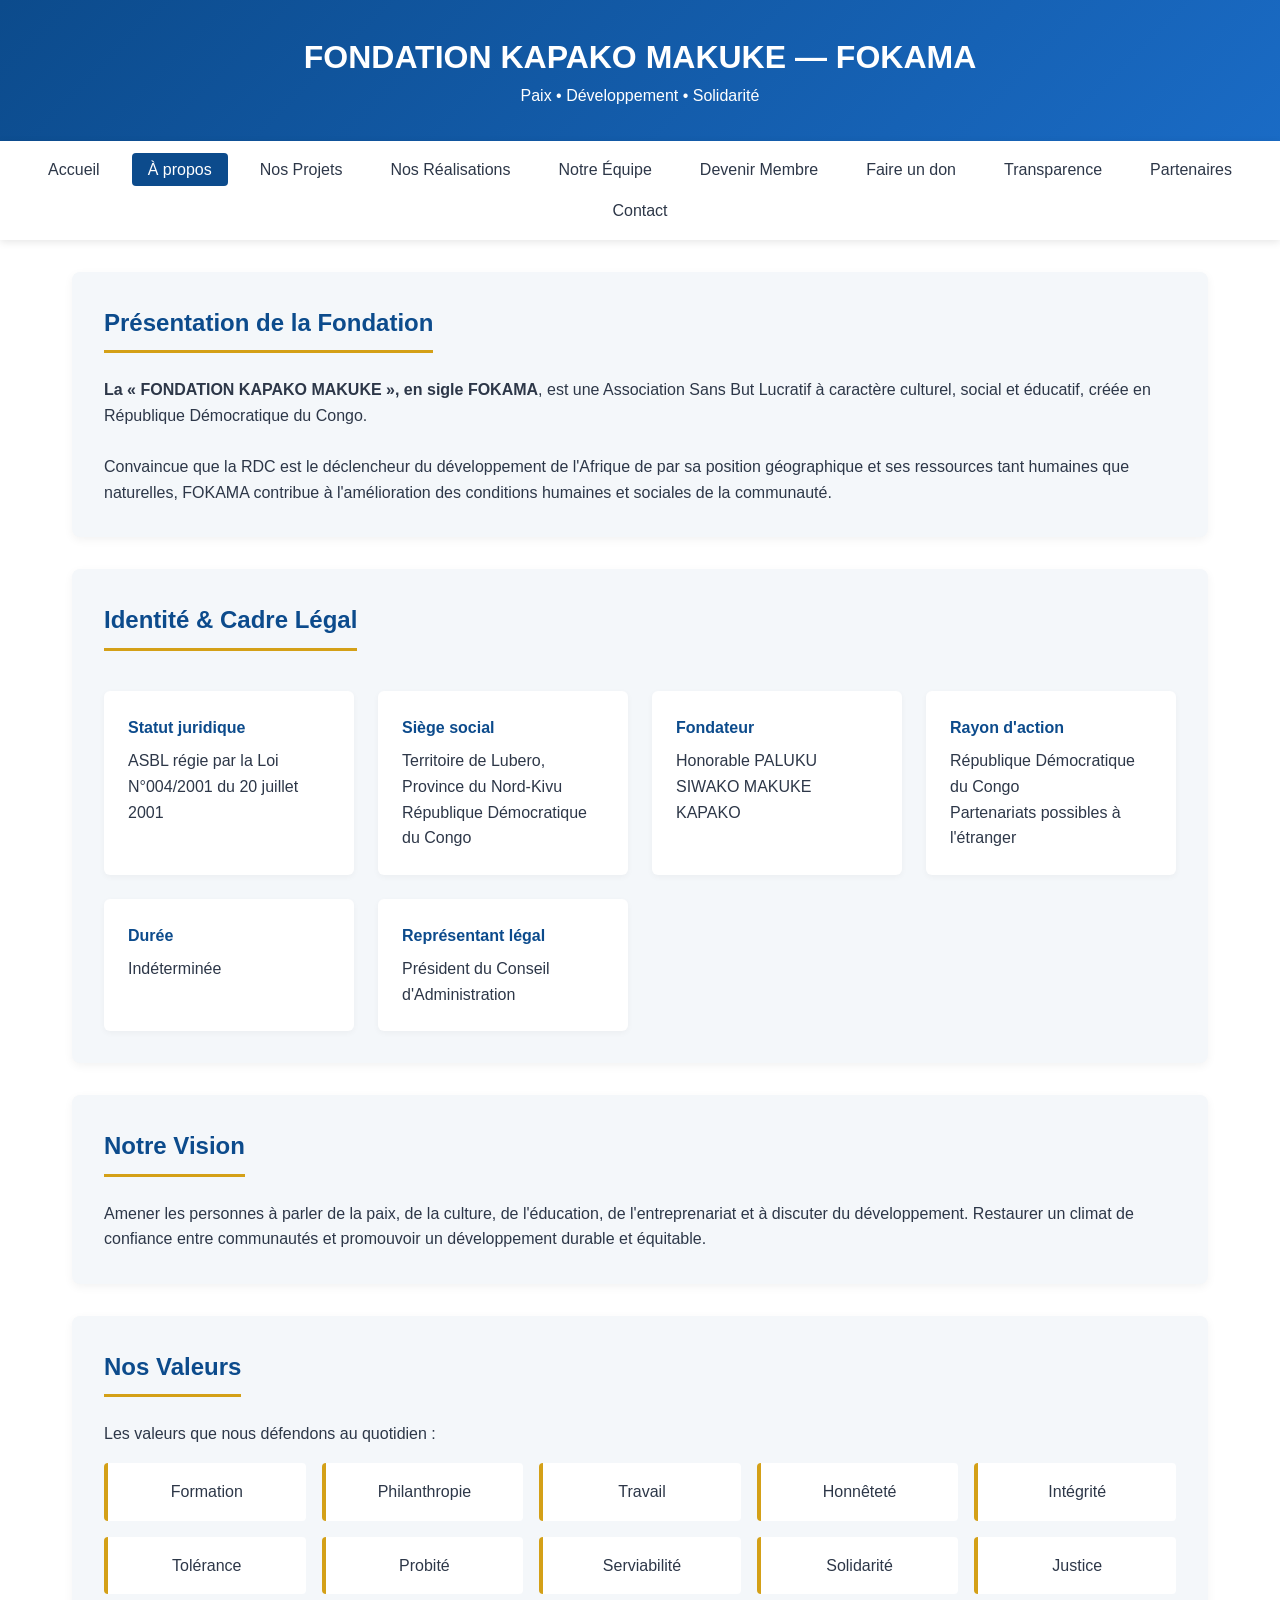
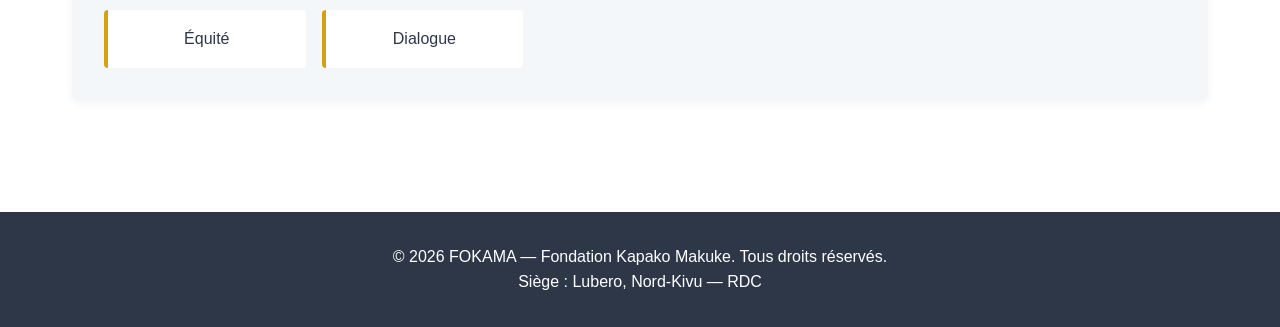
==== a-propos.html @ 7d814e14 "a-propos.html" ====
<!DOCTYPE html>
<html lang="fr">
<head>
    <meta charset="UTF-8">
    <meta name="viewport" content="width=device-width, initial-scale=1.0">
    <title>À propos - FOKAMA | Fondation Kapako Makuke</title>
    <style>
        *{margin:0;padding:0;box-sizing:border-box;font-family:'Segoe UI',Tahoma,Geneva,Verdana,sans-serif;}
        :root{--bleu:#0c4b8c;--or:#d4a017;--claire:#f4f7fa;--sombre:#2d3748;}
        body{line-height:1.6;color:var(--sombre);background:#fff;}
        header{background:linear-gradient(135deg,var(--bleu) 0%,#1a6bc5 100%);color:white;padding:2rem 0;text-align:center;}
        nav{background:white;box-shadow:0 2px 8px rgba(0,0,0,0.1);position:sticky;top:0;z-index:99;}
        nav ul{list-style:none;display:flex;flex-wrap:wrap;justify-content:center;gap:1rem;padding:1rem;}
        nav a{text-decoration:none;color:var(--sombre);font-weight:500;padding:0.5rem 1rem;border-radius:4px;transition:0.3s;}
        nav a:hover,nav a.active{background:var(--bleu);color:white;}
        .container{max-width:1200px;margin:0 auto;padding:2rem;}
        h2{color:var(--bleu);margin-bottom:1.5rem;border-bottom:3px solid var(--or);padding-bottom:0.5rem;display:inline-block;}
        .card{background:var(--claire);border-radius:8px;padding:2rem;margin-bottom:2rem;box-shadow:0 3px 10px rgba(0,0,0,0.05);}
        .valeurs{display:grid;grid-template-columns:repeat(auto-fit,minmax(180px,1fr));gap:1rem;margin-top:1rem;}
        .valeur-item{background:white;padding:1rem;border-left:4px solid var(--or);border-radius:4px;text-align:center;font-weight:500;}
        .info-grid{display:grid;grid-template-columns:repeat(auto-fit,minmax(250px,1fr));gap:1.5rem;margin-top:1rem;}
        .info-item{background:white;padding:1.5rem;border-radius:6px;box-shadow:0 2px 6px rgba(0,0,0,0.04);}
        .info-item h4{color:var(--bleu);margin-bottom:0.5rem;}
        footer{background:var(--sombre);color:white;text-align:center;padding:2rem;margin-top:3rem;}
    </style>
</head>
<body>
    <header>
        <h1>FONDATION KAPAKO MAKUKE — FOKAMA</h1>
        <p>Paix • Développement • Solidarité</p>
    </header>

    <nav>
        <ul>
            <li><a href="index.html">Accueil</a></li>
            <li><a href="a-propos.html" class="active">À propos</a></li>
            <li><a href="nos-projets.html">Nos Projets</a></li>
            <li><a href="realisations.html">Nos Réalisations</a></li>
            <li><a href="equipe.html">Notre Équipe</a></li>
            <li><a href="devenir-membre.html">Devenir Membre</a></li>
            <li><a href="faire-un-don.html">Faire un don</a></li>
            <li><a href="transparence.html">Transparence</a></li>
            <li><a href="partenaires.html">Partenaires</a></li>
            <li><a href="contact.html">Contact</a></li>
        </ul>
    </nav>

    <div class="container">
        <section class="card">
            <h2>Présentation de la Fondation</h2>
            <p><strong>La « FONDATION KAPAKO MAKUKE », en sigle FOKAMA</strong>, est une Association Sans But Lucratif à caractère culturel, social et éducatif, créée en République Démocratique du Congo.</p>
            <br>
            <p>Convaincue que la RDC est le déclencheur du développement de l'Afrique de par sa position géographique et ses ressources tant humaines que naturelles, FOKAMA contribue à l'amélioration des conditions humaines et sociales de la communauté.</p>
        </section>

        <section class="card">
            <h2>Identité & Cadre Légal</h2>
            <div class="info-grid">
                <div class="info-item">
                    <h4>Statut juridique</h4>
                    <p>ASBL régie par la Loi N°004/2001 du 20 juillet 2001</p>
                </div>
                <div class="info-item">
                    <h4>Siège social</h4>
                    <p>Territoire de Lubero, Province du Nord-Kivu<br>République Démocratique du Congo</p>
                </div>
                <div class="info-item">
                    <h4>Fondateur</h4>
                    <p>Honorable PALUKU SIWAKO MAKUKE KAPAKO</p>
                </div>
                <div class="info-item">
                    <h4>Rayon d'action</h4>
                    <p>République Démocratique du Congo<br>Partenariats possibles à l'étranger</p>
                </div>
                <div class="info-item">
                    <h4>Durée</h4>
                    <p>Indéterminée</p>
                </div>
                <div class="info-item">
                    <h4>Représentant légal</h4>
                    <p>Président du Conseil d'Administration</p>
                </div>
            </div>
        </section>

        <section class="card">
            <h2>Notre Vision</h2>
            <p>Amener les personnes à parler de la paix, de la culture, de l'éducation, de l'entreprenariat et à discuter du développement. Restaurer un climat de confiance entre communautés et promouvoir un développement durable et équitable.</p>
        </section>

        <section class="card">
            <h2>Nos Valeurs</h2>
            <p>Les valeurs que nous défendons au quotidien :</p>
            <div class="valeurs">
                <div class="valeur-item">Formation</div>
                <div class="valeur-item">Philanthropie</div>
                <div class="valeur-item">Travail</div>
                <div class="valeur-item">Honnêteté</div>
                <div class="valeur-item">Intégrité</div>
                <div class="valeur-item">Tolérance</div>
                <div class="valeur-item">Probité</div>
                <div class="valeur-item">Serviabilité</div>
                <div class="valeur-item">Solidarité</div>
                <div class="valeur-item">Justice</div>
                <div class="valeur-item">Équité</div>
                <div class="valeur-item">Dialogue</div>
            </div>
        </section>
    </div>

    <footer>
        <p>&copy; 2026 FOKAMA — Fondation Kapako Makuke. Tous droits réservés.</p>
        <p>Siège : Lubero, Nord-Kivu — RDC</p>
    </footer>
</body>
</html>
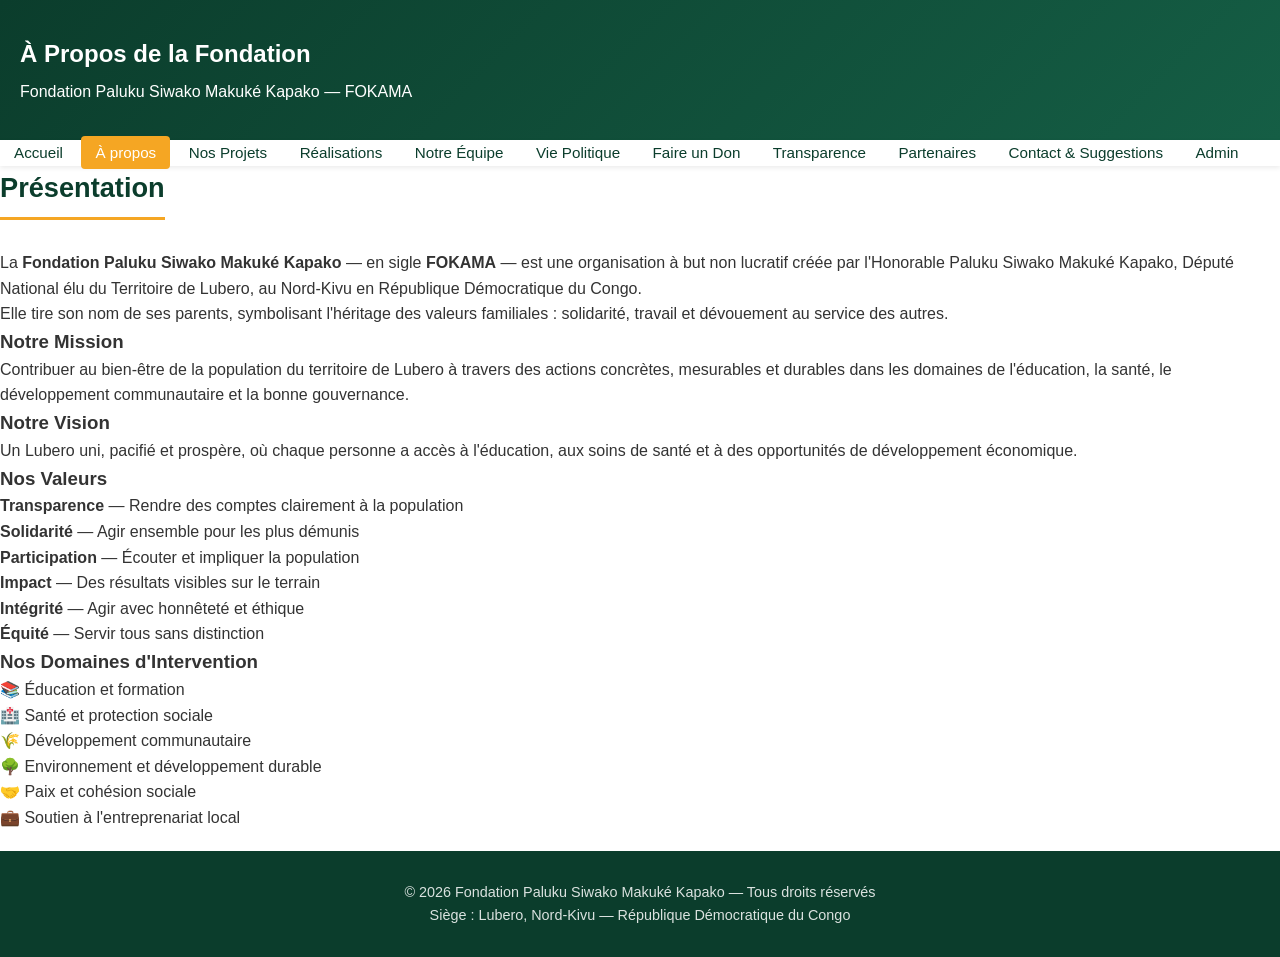
==== commit 816c6144: "a-propos.html" ====
--- a/a-propos.html
+++ b/a-propos.html
@@ -3,114 +3,68 @@
 <head>
     <meta charset="UTF-8">
     <meta name="viewport" content="width=device-width, initial-scale=1.0">
-    <title>À propos - FOKAMA | Fondation Kapako Makuke</title>
-    <style>
-        *{margin:0;padding:0;box-sizing:border-box;font-family:'Segoe UI',Tahoma,Geneva,Verdana,sans-serif;}
-        :root{--bleu:#0c4b8c;--or:#d4a017;--claire:#f4f7fa;--sombre:#2d3748;}
-        body{line-height:1.6;color:var(--sombre);background:#fff;}
-        header{background:linear-gradient(135deg,var(--bleu) 0%,#1a6bc5 100%);color:white;padding:2rem 0;text-align:center;}
-        nav{background:white;box-shadow:0 2px 8px rgba(0,0,0,0.1);position:sticky;top:0;z-index:99;}
-        nav ul{list-style:none;display:flex;flex-wrap:wrap;justify-content:center;gap:1rem;padding:1rem;}
-        nav a{text-decoration:none;color:var(--sombre);font-weight:500;padding:0.5rem 1rem;border-radius:4px;transition:0.3s;}
-        nav a:hover,nav a.active{background:var(--bleu);color:white;}
-        .container{max-width:1200px;margin:0 auto;padding:2rem;}
-        h2{color:var(--bleu);margin-bottom:1.5rem;border-bottom:3px solid var(--or);padding-bottom:0.5rem;display:inline-block;}
-        .card{background:var(--claire);border-radius:8px;padding:2rem;margin-bottom:2rem;box-shadow:0 3px 10px rgba(0,0,0,0.05);}
-        .valeurs{display:grid;grid-template-columns:repeat(auto-fit,minmax(180px,1fr));gap:1rem;margin-top:1rem;}
-        .valeur-item{background:white;padding:1rem;border-left:4px solid var(--or);border-radius:4px;text-align:center;font-weight:500;}
-        .info-grid{display:grid;grid-template-columns:repeat(auto-fit,minmax(250px,1fr));gap:1.5rem;margin-top:1rem;}
-        .info-item{background:white;padding:1.5rem;border-radius:6px;box-shadow:0 2px 6px rgba(0,0,0,0.04);}
-        .info-item h4{color:var(--bleu);margin-bottom:0.5rem;}
-        footer{background:var(--sombre);color:white;text-align:center;padding:2rem;margin-top:3rem;}
-    </style>
+    <title>À Propos — Fondation Paluku</title>
+    <link rel="stylesheet" href="style.css">
 </head>
 <body>
+
     <header>
-        <h1>FONDATION KAPAKO MAKUKE — FOKAMA</h1>
-        <p>Paix • Développement • Solidarité</p>
+        <h1>À Propos de la Fondation</h1>
+        <p>Fondation Paluku Siwako Makuké Kapako — FOKAMA</p>
     </header>
 
     <nav>
-        <ul>
-            <li><a href="index.html">Accueil</a></li>
-            <li><a href="a-propos.html" class="active">À propos</a></li>
-            <li><a href="nos-projets.html">Nos Projets</a></li>
-            <li><a href="realisations.html">Nos Réalisations</a></li>
-            <li><a href="equipe.html">Notre Équipe</a></li>
-            <li><a href="devenir-membre.html">Devenir Membre</a></li>
-            <li><a href="faire-un-don.html">Faire un don</a></li>
-            <li><a href="transparence.html">Transparence</a></li>
-            <li><a href="partenaires.html">Partenaires</a></li>
-            <li><a href="contact.html">Contact</a></li>
-        </ul>
+        <a href="index.html">Accueil</a>
+        <a href="a-propos.html" class="actif">À propos</a>
+        <a href="projets.html">Nos Projets</a>
+        <a href="realisations.html">Réalisations</a>
+        <a href="equipe.html">Notre Équipe</a>
+        <a href="politique.html">Vie Politique</a>
+        <a href="don.html">Faire un Don</a>
+        <a href="transparence.html">Transparence</a>
+        <a href="partenaires.html">Partenaires</a>
+        <a href="contact.html">Contact & Suggestions</a>
+        <a href="admin.html">Admin</a>
     </nav>
 
-    <div class="container">
-        <section class="card">
-            <h2>Présentation de la Fondation</h2>
-            <p><strong>La « FONDATION KAPAKO MAKUKE », en sigle FOKAMA</strong>, est une Association Sans But Lucratif à caractère culturel, social et éducatif, créée en République Démocratique du Congo.</p>
-            <br>
-            <p>Convaincue que la RDC est le déclencheur du développement de l'Afrique de par sa position géographique et ses ressources tant humaines que naturelles, FOKAMA contribue à l'amélioration des conditions humaines et sociales de la communauté.</p>
+    <main>
+        <section>
+            <h2>Présentation</h2>
+            <p>La <strong>Fondation Paluku Siwako Makuké Kapako</strong> — en sigle <strong>FOKAMA</strong> — est une organisation à but non lucratif créée par l'Honorable Paluku Siwako Makuké Kapako, Député National élu du Territoire de Lubero, au Nord-Kivu en République Démocratique du Congo.</p>
+            
+            <p>Elle tire son nom de ses parents, symbolisant l'héritage des valeurs familiales : solidarité, travail et dévouement au service des autres.</p>
+
+            <h3>Notre Mission</h3>
+            <p>Contribuer au bien-être de la population du territoire de Lubero à travers des actions concrètes, mesurables et durables dans les domaines de l'éducation, la santé, le développement communautaire et la bonne gouvernance.</p>
+
+            <h3>Notre Vision</h3>
+            <p>Un Lubero uni, pacifié et prospère, où chaque personne a accès à l'éducation, aux soins de santé et à des opportunités de développement économique.</p>
+
+            <h3>Nos Valeurs</h3>
+            <ul>
+                <li><strong>Transparence</strong> — Rendre des comptes clairement à la population</li>
+                <li><strong>Solidarité</strong> — Agir ensemble pour les plus démunis</li>
+                <li><strong>Participation</strong> — Écouter et impliquer la population</li>
+                <li><strong>Impact</strong> — Des résultats visibles sur le terrain</li>
+                <li><strong>Intégrité</strong> — Agir avec honnêteté et éthique</li>
+                <li><strong>Équité</strong> — Servir tous sans distinction</li>
+            </ul>
+
+            <h3>Nos Domaines d'Intervention</h3>
+            <ul>
+                <li>📚 Éducation et formation</li>
+                <li>🏥 Santé et protection sociale</li>
+                <li>🌾 Développement communautaire</li>
+                <li>🌳 Environnement et développement durable</li>
+                <li>🤝 Paix et cohésion sociale</li>
+                <li>💼 Soutien à l'entreprenariat local</li>
+            </ul>
         </section>
-
-        <section class="card">
-            <h2>Identité & Cadre Légal</h2>
-            <div class="info-grid">
-                <div class="info-item">
-                    <h4>Statut juridique</h4>
-                    <p>ASBL régie par la Loi N°004/2001 du 20 juillet 2001</p>
-                </div>
-                <div class="info-item">
-                    <h4>Siège social</h4>
-                    <p>Territoire de Lubero, Province du Nord-Kivu<br>République Démocratique du Congo</p>
-                </div>
-                <div class="info-item">
-                    <h4>Fondateur</h4>
-                    <p>Honorable PALUKU SIWAKO MAKUKE KAPAKO</p>
-                </div>
-                <div class="info-item">
-                    <h4>Rayon d'action</h4>
-                    <p>République Démocratique du Congo<br>Partenariats possibles à l'étranger</p>
-                </div>
-                <div class="info-item">
-                    <h4>Durée</h4>
-                    <p>Indéterminée</p>
-                </div>
-                <div class="info-item">
-                    <h4>Représentant légal</h4>
-                    <p>Président du Conseil d'Administration</p>
-                </div>
-            </div>
-        </section>
-
-        <section class="card">
-            <h2>Notre Vision</h2>
-            <p>Amener les personnes à parler de la paix, de la culture, de l'éducation, de l'entreprenariat et à discuter du développement. Restaurer un climat de confiance entre communautés et promouvoir un développement durable et équitable.</p>
-        </section>
-
-        <section class="card">
-            <h2>Nos Valeurs</h2>
-            <p>Les valeurs que nous défendons au quotidien :</p>
-            <div class="valeurs">
-                <div class="valeur-item">Formation</div>
-                <div class="valeur-item">Philanthropie</div>
-                <div class="valeur-item">Travail</div>
-                <div class="valeur-item">Honnêteté</div>
-                <div class="valeur-item">Intégrité</div>
-                <div class="valeur-item">Tolérance</div>
-                <div class="valeur-item">Probité</div>
-                <div class="valeur-item">Serviabilité</div>
-                <div class="valeur-item">Solidarité</div>
-                <div class="valeur-item">Justice</div>
-                <div class="valeur-item">Équité</div>
-                <div class="valeur-item">Dialogue</div>
-            </div>
-        </section>
-    </div>
+    </main>
 
     <footer>
-        <p>&copy; 2026 FOKAMA — Fondation Kapako Makuke. Tous droits réservés.</p>
-        <p>Siège : Lubero, Nord-Kivu — RDC</p>
+        <p>&copy; 2026 Fondation Paluku Siwako Makuké Kapako — Tous droits réservés</p>
+        <p>Siège : Lubero, Nord-Kivu — République Démocratique du Congo</p>
     </footer>
 </body>
 </html>
--- a/style.css
+++ b/style.css
@@ -0,0 +1,598 @@
+/* === COULEURS & BASE === */
+:root {
+  --vert-fonce: #0b3d2c;
+  --or: #f5a623;
+  --blanc: #ffffff;
+  --gris-clair: #f4f6f9;
+  --texte: #333333;
+  --gris: #777777;
+  --rouge: #c0392b;
+}
+
+* {
+  margin: 0;
+  padding: 0;
+  box-sizing: border-box;
+  font-family: 'Segoe UI', Arial, sans-serif;
+}
+
+body {
+  color: var(--texte);
+  line-height: 1.6;
+}
+
+.container {
+  max-width: 1100px;
+  margin: 0 auto;
+  padding: 0 20px;
+}
+
+.section {
+  padding: 50px 20px;
+}
+
+.bg-claire {
+  background-color: var(--gris-clair);
+}
+
+/* === TITRES === */
+h2 {
+  color: var(--vert-fonce);
+  margin-bottom: 30px;
+  font-size: 1.7rem;
+  border-bottom: 3px solid var(--or);
+  display: inline-block;
+  padding-bottom: 8px;
+}
+
+.titre-centre {
+  text-align: center;
+}
+
+.sous-titre-centre {
+  text-align: center;
+  color: var(--vert-fonce);
+  margin: 30px 0 15px;
+  font-size: 1.3rem;
+}
+
+.intro {
+  text-align: center;
+  font-size: 1.1rem;
+  max-width: 750px;
+  margin: 0 auto 40px;
+}
+
+.texte-centre {
+  text-align: center;
+}
+
+.note {
+  font-size: 0.9rem;
+  color: var(--gris);
+  margin-top: 10px;
+}
+
+/* === EN-TÊTE === */
+header {
+  background: linear-gradient(135deg, var(--vert-fonce) 0%, #155e45 100%);
+  color: white;
+  padding: 35px 20px;
+}
+
+.entete-contenu {
+  display: flex;
+  align-items: center;
+  justify-content: space-between;
+  gap: 25px;
+  flex-wrap: wrap;
+}
+
+.bloc-logo, .bloc-photo {
+  flex: 0 0 130px;
+  text-align: center;
+}
+
+.bloc-texte {
+  flex: 1;
+  text-align: center;
+  min-width: 280px;
+}
+
+.logo-entete {
+  width: 110px;
+  height: auto;
+  border-radius: 50%;
+  border: 3px solid rgba(255,255,255,0.25);
+}
+
+.photo-entete {
+  width: 110px;
+  height: 140px;
+  object-fit: cover;
+  border-radius: 6px;
+  border: 3px solid rgba(255,255,255,0.25);
+}
+
+header h1 {
+  font-size: 1.5rem;
+  margin-bottom: 6px;
+}
+
+.sous-titre-entete {
+  font-size: 1rem;
+  opacity: 0.9;
+  margin-bottom: 8px;
+}
+
+.slogan {
+  font-style: italic;
+  color: #f5d69c;
+  font-size: 0.95rem;
+}
+
+/* === NAVIGATION === */
+nav {
+  background: white;
+  box-shadow: 0 2px 5px rgba(0,0,0,0.08);
+  position: sticky;
+  top: 0;
+  z-index: 100;
+}
+
+nav .container {
+  display: flex;
+  flex-wrap: wrap;
+  justify-content: center;
+  gap: 5px;
+  padding: 12px 20px;
+}
+
+nav a {
+  color: var(--vert-fonce);
+  text-decoration: none;
+  padding: 8px 14px;
+  border-radius: 4px;
+  font-weight: 500;
+  transition: background 0.3s;
+  font-size: 0.95rem;
+}
+
+nav a:hover, nav a.actif {
+  background: var(--or);
+  color: white;
+}
+
+/* === CHIFFRES === */
+.grille-chiffres {
+  display: grid;
+  grid-template-columns: repeat(4, 1fr);
+  gap: 20px;
+  max-width: 800px;
+  margin: 0 auto 40px;
+}
+
+.carte-chiffre {
+  background: white;
+  padding: 25px 15px;
+  border-radius: 8px;
+  text-align: center;
+  box-shadow: 0 3px 10px rgba(0,0,0,0.06);
+}
+
+.chiffre {
+  font-size: 2.2rem;
+  font-weight: bold;
+  color: var(--or);
+  margin-bottom: 5px;
+}
+
+.etiquette {
+  font-size: 0.9rem;
+  color: var(--gris);
+}
+
+/* === ALERTE INFO === */
+.alrte-boite {
+  background: #fff9e6;
+  border-left: 4px solid var(--or);
+  padding: 18px;
+  border-radius: 6px;
+  max-width: 800px;
+  margin: 0 auto 40px;
+}
+
+.alrte-boite h4 {
+  color: #b37a00;
+  margin-bottom: 8px;
+}
+
+/* === VALEURS === */
+.grille-valeurs {
+  display: grid;
+  grid-template-columns: repeat(4, 1fr);
+  gap: 20px;
+  margin-top: 30px;
+}
+
+.valeur {
+  text-align: center;
+  padding: 25px 15px;
+  background: white;
+  border-radius: 8px;
+  box-shadow: 0 3px 10px rgba(0,0,0,0.06);
+}
+
+.valeur-icone {
+  font-size: 2rem;
+  margin-bottom: 10px;
+}
+
+.valeur h4 {
+  color: var(--vert-fonce);
+  margin-bottom: 8px;
+}
+
+.valeur p {
+  font-size: 0.9rem;
+  color: var(--gris);
+}
+
+/* === ACTIONS & PROJETS === */
+.action {
+  background: white;
+  padding: 22px;
+  margin-bottom: 15px;
+  border-left: 4px solid var(--or);
+  border-radius: 0 6px 6px 0;
+  box-shadow: 0 2px 8px rgba(0,0,0,0.04);
+}
+
+.action h4 {
+  color: var(--vert-fonce);
+  margin-bottom: 8px;
+}
+
+/* === TABLEAU RAPPORTS === */
+table {
+  width: 100%;
+  border-collapse: collapse;
+  background: white;
+  border-radius: 8px;
+  overflow: hidden;
+  box-shadow: 0 2px 8px rgba(0,0,0,0.04);
+}
+
+th, td {
+  padding: 14px 18px;
+  text-align: left;
+  border-bottom: 1px solid #eee;
+}
+
+th {
+  background: var(--vert-fonce);
+  color: white;
+}
+
+tr:hover {
+  background: #f9f9f9;
+}
+
+/* === BOUTONS === */
+.btn {
+  display: inline-block;
+  padding: 10px 22px;
+  background: var(--vert-fonce);
+  color: white;
+  text-decoration: none;
+  border-radius: 4px;
+  font-weight: 500;
+  transition: background 0.3s;
+  border: none;
+  cursor: pointer;
+  font-size: 1rem;
+}
+
+.btn:hover {
+  background: #155e45;
+}
+
+.btn-sm {
+  padding: 5px 12px;
+  font-size: 0.9rem;
+}
+
+.btn-or {
+  background: var(--or);
+  color: var(--vert-fonce);
+}
+
+.btn-or:hover {
+  background: #e09415;
+}
+
+.btn-plein {
+  width: 100%;
+}
+
+.btn-centre {
+  text-align: center;
+  margin-top: 25px;
+}
+
+/* === CARTE CONTENU === */
+.carte-contenu {
+  background: white;
+  padding: 30px;
+  border-radius: 8px;
+  box-shadow: 0 3px 10px rgba(0,0,0,0.06);
+  margin-bottom: 30px;
+}
+
+.citation {
+  margin-top: 15px;
+  font-style: italic;
+  color: #555;
+  padding-left: 15px;
+  border-left: 3px solid var(--or);
+}
+
+/* === DOMAINES D'ACTION === */
+.grille-domaines {
+  display: grid;
+  grid-template-columns: repeat(4, 1fr);
+  gap: 20px;
+  margin-top: 30px;
+}
+
+.domaine {
+  background: white;
+  padding: 25px 15px;
+  text-align: center;
+  border-radius: 8px;
+  box-shadow: 0 3px 10px rgba(0,0,0,0.06);
+}
+
+.domaine-icone {
+  font-size: 2.2rem;
+  margin-bottom: 8px;
+}
+
+.domaine h4 {
+  color: var(--vert-fonce);
+}
+
+/* === ACTUALITÉS === */
+.liste-actualites {
+  margin-top: 30px;
+}
+
+.actualite {
+  background: white;
+  padding: 20px;
+  border-radius: 8px;
+  margin-bottom: 15px;
+  box-shadow: 0 2px 8px rgba(0,0,0,0.04);
+}
+
+.actualite .date {
+  display: inline-block;
+  background: var(--gris-clair);
+  color: var(--vert-fonce);
+  font-size: 0.85rem;
+  padding: 3px 10px;
+  border-radius: 12px;
+  margin-bottom: 8px;
+}
+
+.actualite h4 {
+  color: var(--vert-fonce);
+  margin-bottom: 5px;
+}
+
+/* === FORMULAIRES === */
+.formulaire {
+  max-width: 600px;
+  margin: 0 auto;
+  background: white;
+  padding: 30px;
+  border-radius: 8px;
+  box-shadow: 0 3px 10px rgba(0,0,0,0.06);
+}
+
+.formulaire label {
+  display: block;
+  margin-bottom: 5px;
+  font-weight: 600;
+  color: var(--vert-fonce);
+}
+
+.formulaire input,
+.formulaire textarea,
+.formulaire select {
+  width: 100%;
+  padding: 10px;
+  margin-bottom: 15px;
+  border: 1px solid #ddd;
+  border-radius: 4px;
+  font-size: 1rem;
+}
+
+.formulaire textarea {
+  resize: vertical;
+  min-height: 100px;
+}
+
+.message {
+  margin-top: 15px;
+  text-align: center;
+}
+
+.message.succes {
+  color: #27ae60;
+}
+
+.message.erreur {
+  color: var(--rouge);
+}
+
+/* === INFOS DONS === */
+.info-dons {
+  max-width: 600px;
+  margin: 30px auto 0;
+  background: var(--gris-clair);
+  padding: 25px;
+  border-radius: 8px;
+}
+
+.info-dons h3 {
+  color: var(--vert-fonce);
+  margin-bottom: 15px;
+}
+
+.info-dons ul {
+  list-style: none;
+}
+
+.info-dons li {
+  padding: 8px 0;
+  border-bottom: 1px solid #ddd;
+}
+
+.info-dons li:last-child {
+  border-bottom: none;
+}
+
+/* === SUGGESTIONS PUBLIÉES === */
+#suggestions-publiees {
+  margin-top: 50px;
+  padding-top: 30px;
+  border-top: 1px solid #e0e0e0;
+}
+
+#suggestions-publiees h3 {
+  color: var(--vert-fonce);
+  margin-bottom: 20px;
+  text-align: center;
+}
+
+.suggestion-affichee {
+  background: white;
+  padding: 18px;
+  margin-bottom: 15px;
+  border-radius: 8px;
+  border-left: 4px solid var(--or);
+  box-shadow: 0 2px 6px rgba(0,0,0,0.04);
+}
+
+.suggestion-auteur {
+  font-weight: 600;
+  color: var(--vert-fonce);
+  margin-bottom: 5px;
+}
+
+.suggestion-date {
+  font-size: 0.85rem;
+  color: var(--gris);
+  margin-bottom: 8px;
+}
+
+.suggestion-texte {
+  color: var(--texte);
+}
+
+.vide {
+  color: var(--gris);
+  font-style: italic;
+  text-align: center;
+  padding: 20px;
+}
+
+/* === COORDONNÉES === */
+.coordonnees {
+  background: white;
+  padding: 30px;
+  border-radius: 8px;
+  box-shadow: 0 3px 10px rgba(0,0,0,0.06);
+  max-width: 600px;
+  margin: 30px auto 0;
+}
+
+.coordonnees p {
+  margin-bottom: 12px;
+}
+
+.coordonnees strong {
+  color: var(--vert-fonce);
+}
+
+/* === PIED DE PAGE === */
+footer {
+  background: var(--vert-fonce);
+  color: white;
+  text-align: center;
+  padding: 30px 20px;
+  margin-top: 20px;
+}
+
+footer p {
+  opacity: 0.85;
+  font-size: 0.9rem;
+}
+
+/* === RESPONSIVE === */
+@media (max-width: 768px) {
+  .grille-chiffres,
+  .grille-valeurs,
+  .grille-domaines {
+    grid-template-columns: repeat(2, 1fr);
+  }
+
+  .bloc-logo, .bloc-photo {
+    flex-basis: 100px;
+  }
+
+  .logo-entete, .photo-entete {
+    width: 85px;
+  }
+
+  header h1 {
+    font-size: 1.2rem;
+  }
+
+  table {
+    font-size: 0.9rem;
+  }
+
+  th, td {
+    padding: 10px 12px;
+  }
+
+  .formulaire,
+  .info-dons,
+  .coordonnees {
+    padding: 20px;
+  }
+}
+
+@media (max-width: 480px) {
+  .grille-chiffres,
+  .grille-valeurs,
+  .grille-domaines {
+    grid-template-columns: 1fr;
+  }
+
+  .entete-contenu {
+    justify-content: center;
+    text-align: center;
+  }
+
+  nav .container {
+    gap: 2px;
+  }
+
+  nav a {
+    padding: 6px 10px;
+    font-size: 0.85rem;
+  }
+}
